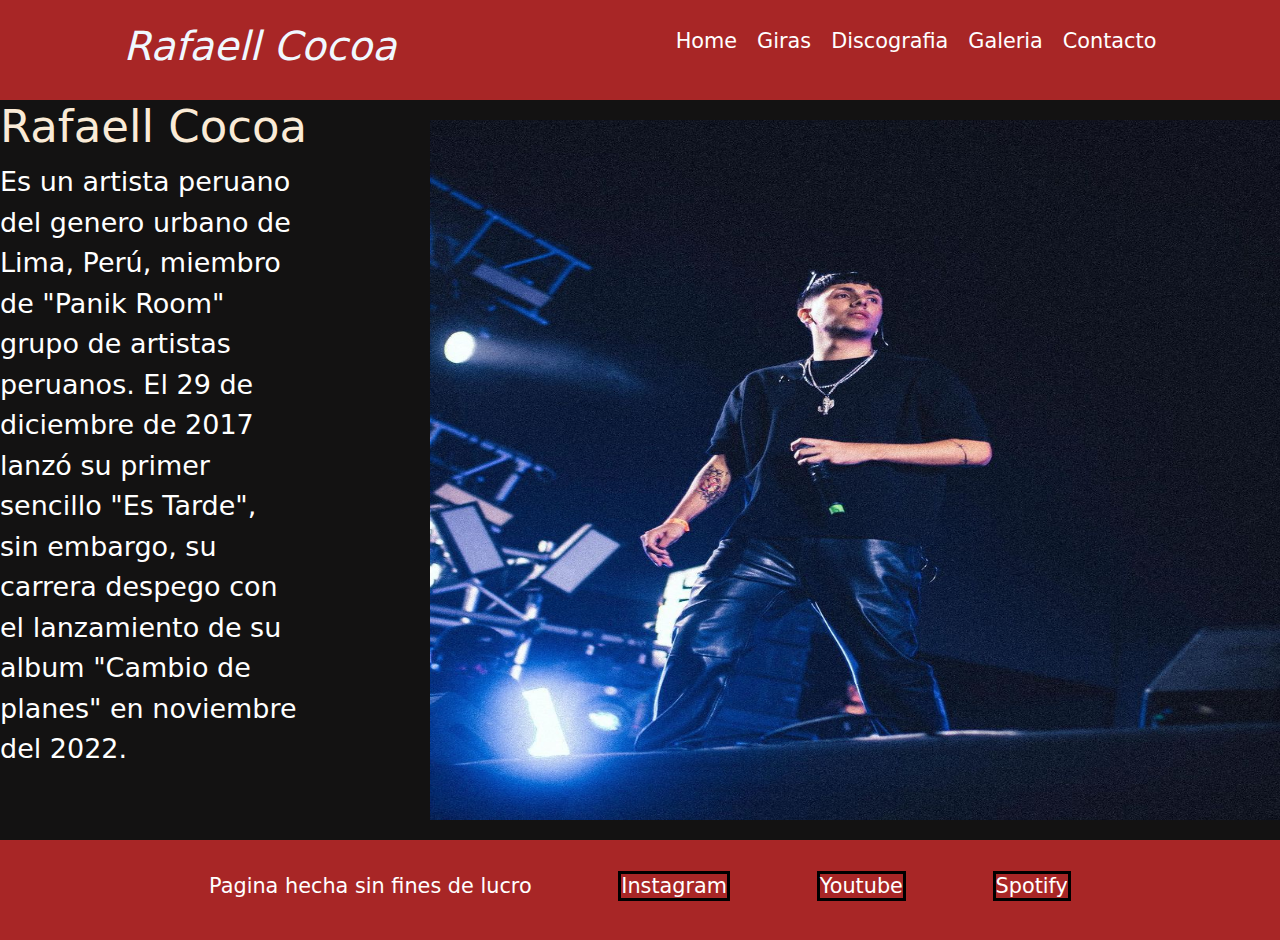
==== Home.html @ 751ee6ea "first commit" ====
<!DOCTYPE html>
<html lang="en">
<head>
    <meta charset="UTF-8">
    <meta name="viewport" content="width=device-width, initial-scale=1.0">
    <title>Rafaell Cocoa</title>
    <link href="https://cdn.jsdelivr.net/npm/bootstrap@5.3.3/dist/css/bootstrap.min.css" rel="stylesheet" integrity="sha384-QWTKZyjpPEjISv5WaRU9OFeRpok6YctnYmDr5pNlyT2bRjXh0JMhjY6hW+ALEwIH" crossorigin="anonymous">
    <link rel="stylesheet" href="css/style.css"/>
    <link rel="shortcut icon" href="./assets/Rafaell Cocoa 1.jpeg" type="image/x-icon">
</head>
<body>
    <div>
    <header class="navbar">

        <h1 class="titulo">Rafaell Cocoa</h1>

        <nav class="navvar">
            <ul>
                <li><a href="./Home.html">Home</a></li>
                <li><a href="./pages/giras.html">Giras</a></li>
                <li><a href="./pages/discografia.html">Discografia</a></li>
                <li><a href="./pages/galeria.html">Galeria</a></li>
                <li><a href="./pages/contacto.html">Contacto</a></li>
            </ul>
        </nav>
    </div>
    </header>

    <section>
    <div class="imagenhome">
    <img src="./assets/Rafaell cocoa home.jpg" alt="imagen de kidd keo" style="width: 850px; height: 700px;">
    </div>
    <div>
        <h1 class="h1home">Rafaell Cocoa</h1>
        <p class="textohome">Es un artista peruano del genero urbano de Lima, Perú, miembro de "Panik Room" grupo de artistas peruanos. El 29 de diciembre de 2017 lanzó su primer sencillo "Es Tarde", sin embargo, su carrera despego con el lanzamiento de su album "Cambio de planes" en noviembre del 2022.</p>
    </div>
    </section>

    <footer class="navbarfooter">
        <div class="divfooter">
        <br>
        <p>Pagina hecha sin fines de lucro</p>
        <p><a target="_blank" href="https://www.instagram.com/rafaell.cocoa?utm_source=ig_web_button_share_sheet&igsh=ZDNlZDc0MzIxNw==">Instagram</a></p>
        <p><a target="_blank" href="https://www.youtube.com/@RafaellCocoa">Youtube</a></p>
        <p><a target="_blank" href="https://open.spotify.com/intl-es/artist/39nFvUPl8lMqvt0O3XZinc?si=BeTkdHfBQ4CYThIHSrL3tQ">Spotify</a></p>
        </div>
    </footer>
<script src="https://cdn.jsdelivr.net/npm/bootstrap@5.3.3/dist/js/bootstrap.bundle.min.js" integrity="sha384-YvpcrYf0tY3lHB60NNkmXc5s9fDVZLESaAA55NDzOxhy9GkcIdslK1eN7N6jIeHz" crossorigin="anonymous"></script>
</body>
</html>
---- css/style.css ----
.titulo{
    color: aliceblue;
    font-style: oblique;
}

.navbar{
    background-color:rgb(168, 38, 38);
    position: relative;
    width: 100%;
    height: 100px;
    display: flex;
    justify-content:space-around;
    align-items: center;
}

.navbar ul{
    display: flex;
    gap: 20px;
}

.navbar li{
    list-style: none;
}

.navbar a{
    text-decoration: none;
    color: white;
}

.colortexto{
    color: white;
}

body{
    background-color: rgb(19, 18, 18);
    font-style: normal;
    font-size: 1.3rem;
}

.colorcontacto{
    color: white;
}

.textohome{
    color: white;
    width: 300px;
    height: auto;
    font-size: 27px;
}

.imagenhome{
    width: 850px;
    margin: 10px;
    padding: 10px;
    border: 10px;
    float: right;
}

.h1home{
    color: antiquewhite;
    font-size: 45px;
}

.navbarfooter{
    background-color: rgb(168, 38, 38);
    position: relative;
    bottom: 0;
    width: 100%;
    height: 100px;
    display: flex;
    justify-content:space-around;
}

.divfooter p{
    color: white;
    display: inline;
    margin: 50px 20px 20px 20px;
    padding: 20px;
    border: 20px;
    list-style: none;
}

.divfooter a{
    text-decoration: none;
    color: white;
    border-style: solid;
    border-color: black;
    border-width: 3px;
}


.spotify div{
    margin-bottom: 10px;
    padding-bottom:10px ;
    position: relative;
    top: 30px;
    left: 5px;
    right: 5px;
    bottom: 30px;
    display: inline;
}
.albumes h1{
    font-size: 50px;
    color: antiquewhite;
}
.albumes p{
    color: white;
}
.imgtour{
    display: flex;
    width: 1130px;
    height: 500px;
    align-items: center;
    margin: 0px 80px 0px 80px;
    position: relative;
}
.giras{
    text-align: center;
}
.giras li{
    position: relative;
    display: block;
    margin-bottom: -1px;
    width: 33.333333%;
    color: white;
    font-size: 20px;
    text-align: center
}
.giras ul{
    margin: 50px;
    display: flex;
    flex-direction: row;
}
.giras a{
    text-decoration: none;
    color: white;
    font-size: 20px;
    background-color: rgb(168, 38, 38);
    display: inline-block;
    text-align: center;
    padding: .375rem .75rem;
    border-style: solid;
    border-color: rgb(168, 38, 38);
    border-radius: 0.75rem;
}
.container{
    display: flex;
    margin: 20px;
    gap: 20px;
}
.colorboton{
    color: white;
    background-color: rgb(168, 38, 38);
}
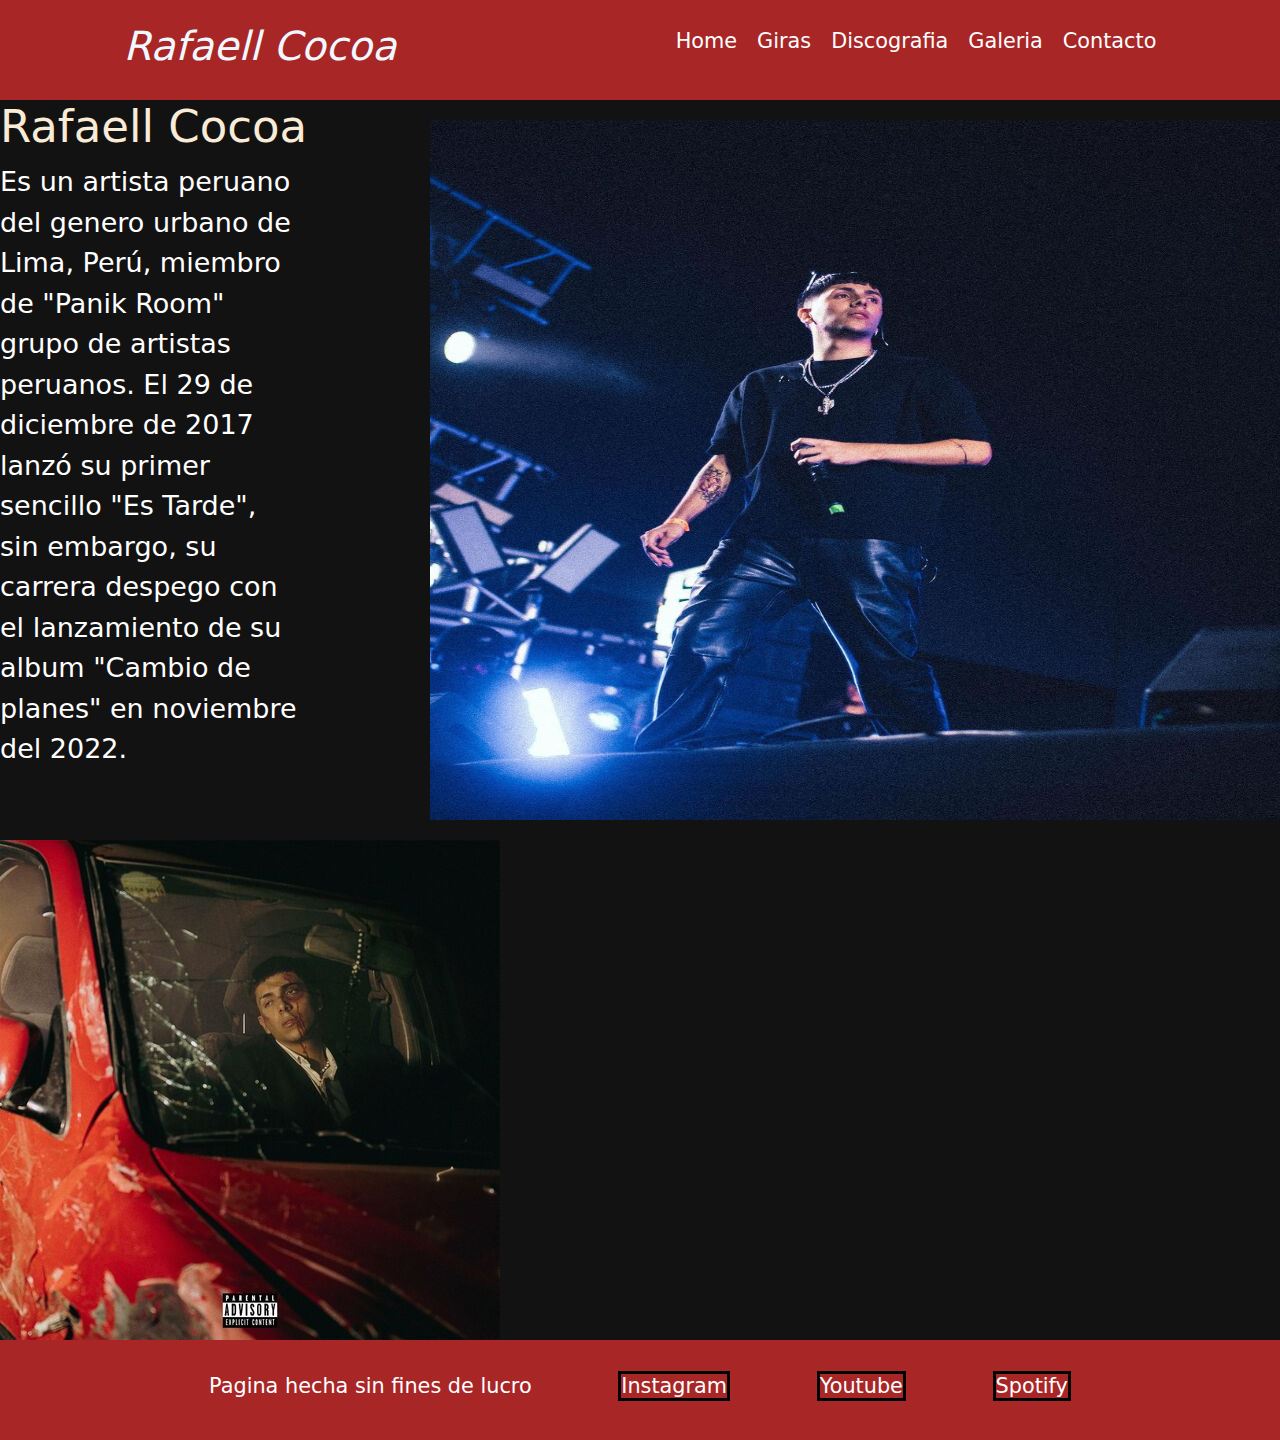
==== commit 8d72743f: "rama" ====
--- a/Home.html
+++ b/Home.html
@@ -35,6 +35,7 @@
         <p class="textohome">Es un artista peruano del genero urbano de Lima, Perú, miembro de "Panik Room" grupo de artistas peruanos. El 29 de diciembre de 2017 lanzó su primer sencillo "Es Tarde", sin embargo, su carrera despego con el lanzamiento de su album "Cambio de planes" en noviembre del 2022.</p>
     </div>
     </section>
+    <img src="./assets/Galeria 1.jpg" alt="">
 
     <footer class="navbarfooter">
         <div class="divfooter">
